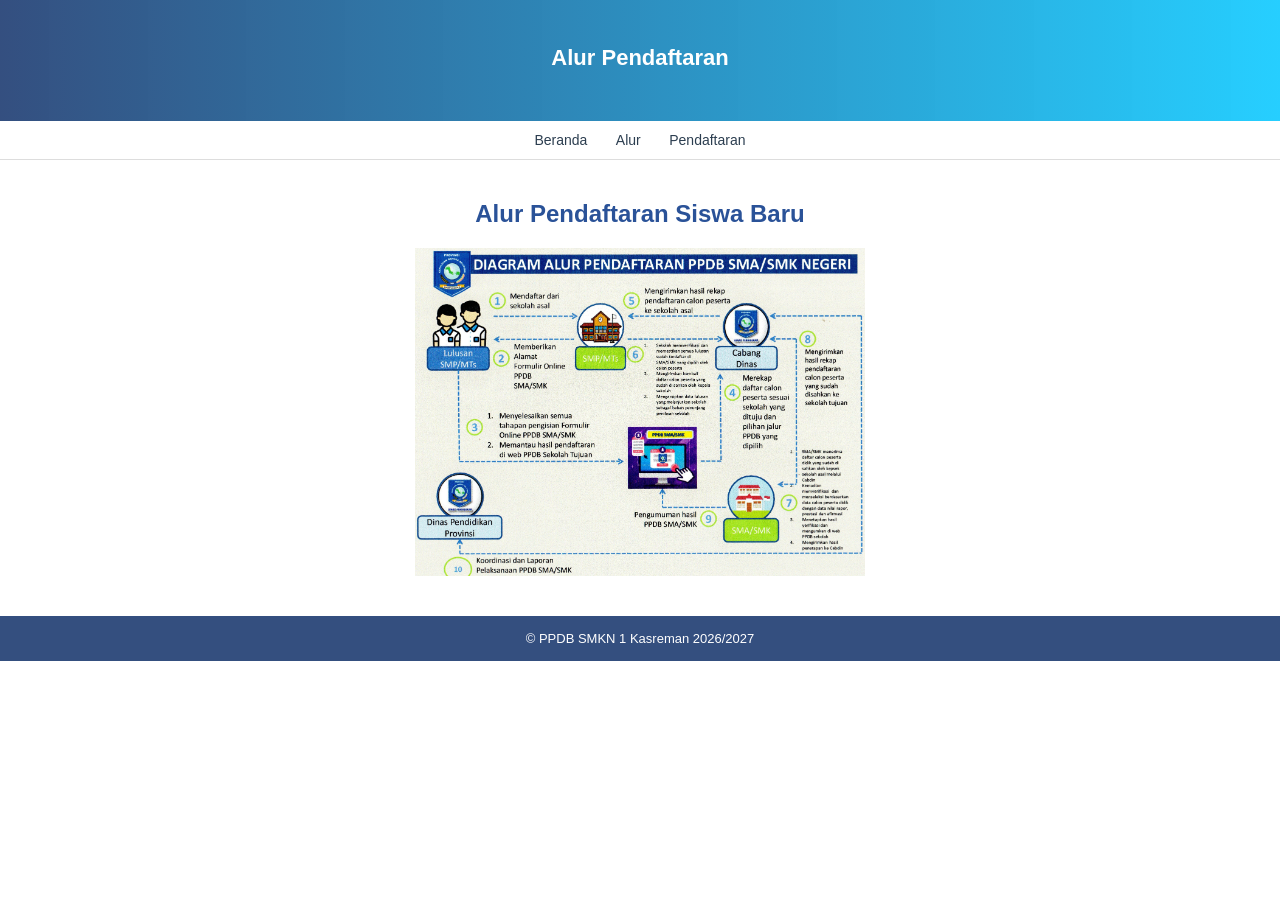
==== alur.html @ 71be5f28 "UTS DPW" ====
<!DOCTYPE html>
<html lang="id">
<head>
    <meta charset="UTF-8">
    <title>Alur Pendaftaran</title>
    <link rel="stylesheet" href="asset/css/style.css">
</head>
<body>

<header>
    <h1>Alur Pendaftaran</h1>
</header>

<nav>
    <a href="index.html">Beranda</a>
    <a href="alur.html">Alur</a>
    <a href="form.html">Pendaftaran</a>
</nav>

<main>

    <h2>Alur Pendaftaran Siswa Baru</h2>

    <img src="asset/img/alur ppdb.jpg" alt="Alur Pendaftaran">

</main>

<footer>
    <p>&copy; PPDB SMKN 1 Kasreman 2026/2027</p>
</footer>

</body>
</html>
---- asset/css/style.css ----
* {
    margin: 0;
    padding: 0;
    box-sizing: border-box;
}
body {
    font-family: "Segoe UI", Arial, sans-serif;
    background: url('../img/bg.jpg');
    background-size: cover;
    background-position: center;
    background-repeat: no-repeat;
    background-attachment: fixed;
}
body::before {
    content: "";
    position: fixed;
    inset: 0;
    background: rgba(255,255,255,0.65);
    backdrop-filter: blur(4px);
    z-index: -1;
}
header {
    background: linear-gradient(90deg, rgba(30,60,114,0.9), rgba(0,198,255,0.85));
    color: white;
    text-align: center;
    padding: 45px 20px;
}
header h1 {
    font-size: 22px;
    margin-bottom: 5px;
}
header p {
    font-size: 14px;
    opacity: 0.9;
}
nav {
    background: rgba(255,255,255,0.95);
    text-align: center;
    padding: 10px;
    border-bottom: 1px solid #ddd;
}
nav a {
    text-decoration: none;
    color: #2c3e50;
    margin: 0 12px;
    font-size: 14px;
    font-weight: 500;
}
nav a:hover {
    color: #153772;
}

main {
    width: 90%;
    max-width: 900px;
    margin: 40px auto;
}
.card {
    background: rgba(255,255,255,0.95);
    padding: 25px;
    border-radius: 12px;
    box-shadow: 0 10px 30px rgba(0,0,0,0.15);
}
h2, h3 {
    text-align: center;
    color: #2a5298;
    margin-bottom: 10px;
}
.card p {
    text-align: center;
    color: #555;
    margin-bottom: 8px;
}

table {
    width: 100%;
    border-collapse: collapse;
    margin-top: 20px;
    border-spacing: 0 6px; /* jarak antar baris */
}
table th {
    background: #2a5298;
    color: white;
    padding: 14px 18px;
    text-align: left;
    letter-spacing: 0.5px;
}
table td {
    padding: 14px 18px;
    border-bottom: 1px solid #eee;
    text-align: left;
    line-height: 1.6;
    vertical-align: middle;
}
tbody tr {
    height: 45px;
}
tbody tr:nth-child(even) {
    background: #f4f7fb;
}

form {
    max-width: 500px;
    margin: 20px auto;
    padding: 20px;
    background: #ffffff;
    border-radius: 8px;
    border: 1px solid #ddd;
}
form label {
    display: block;
    margin-top: 10px;
    font-weight: 500;
    font-size: 14px;
    color: #333;
}
input, select {
    width: 100%;
    padding: 8px;
    margin-top: 5px;
    margin-bottom: 12px;
    border: 1px solid #ccc;
    border-radius: 5px;
    display: block;
}
button {
    width: 100%;
    padding: 10px;
    background: #2a5298;
    color: white;
    border: none;
    border-radius: 5px;
}
button:hover {
    background: #153772;
    cursor: pointer;
}
.info {
    display: block;
    font-size: 12px;
    color: #666;
    margin-bottom: 5px;
}
img {
    display: block;
    margin: 20px auto;
    max-width: 450px;
    width: 100%;
}
footer {
    text-align: center;
    padding: 15px;
    background: rgba(30,60,114,0.9);
    color: white;
    margin-top: 40px;
    font-size: 13px;
}
html, body {
    width: 100%;
    overflow-x: hidden;
}

@media (max-width: 768px) {
    main {
        width: 95%;
        margin: 20px auto;
    }
    header {
        padding: 30px 15px;
    }
    header h1 {
        font-size: 18px;
    }
    header p {
        font-size: 12px;
    }
    .card {
        padding: 20px;
    }
}
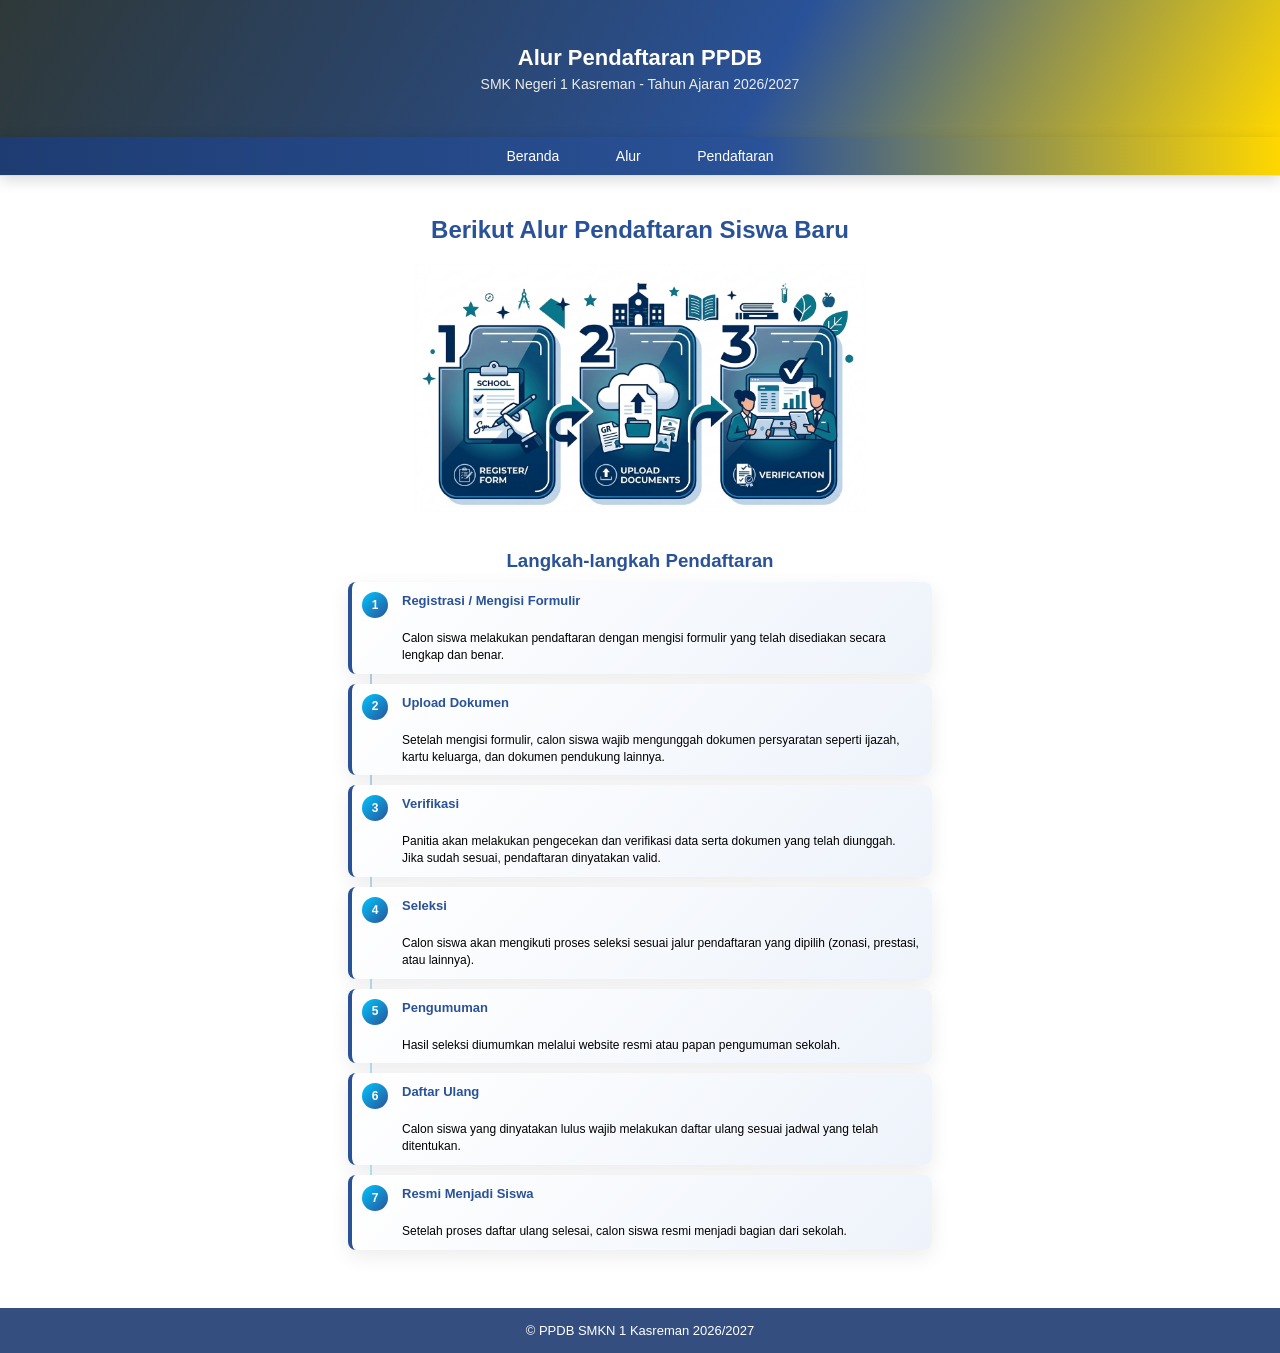
==== commit 92d09724: "UTS DPW" ====
--- a/alur.html
+++ b/alur.html
@@ -1,4 +1,4 @@
-<!DOCTYPE html>
+<!DOCTYPE html> 
 <html lang="id">
 <head>
     <meta charset="UTF-8">
@@ -8,7 +8,8 @@
 <body>
 
 <header>
-    <h1>Alur Pendaftaran</h1>
+    <h1>Alur Pendaftaran PPDB</h1>
+    <p>SMK Negeri 1 Kasreman - Tahun Ajaran 2026/2027</p>
 </header>
 
 <nav>
@@ -18,10 +19,48 @@
 </nav>
 
 <main>
+    <h2>Berikut Alur Pendaftaran Siswa Baru</h2>
+    <img src="asset/img/alur ppdb.png" alt="Alur Pendaftaran">
 
-    <h2>Alur Pendaftaran Siswa Baru</h2>
+    <section class="deskripsi-alur">
+        <h3>Langkah-langkah Pendaftaran</h3>
+        <ol>
+            <li>
+                <strong>Registrasi / Mengisi Formulir</strong><br>
+                Calon siswa melakukan pendaftaran dengan mengisi formulir yang telah disediakan secara lengkap dan benar.
+            </li>
 
-    <img src="asset/img/alur ppdb.jpg" alt="Alur Pendaftaran">
+            <li>
+                <strong>Upload Dokumen</strong><br>
+                Setelah mengisi formulir, calon siswa wajib mengunggah dokumen persyaratan seperti ijazah, kartu keluarga, dan dokumen pendukung lainnya.
+            </li>
+
+            <li>
+                <strong>Verifikasi</strong><br>
+                Panitia akan melakukan pengecekan dan verifikasi data serta dokumen yang telah diunggah. Jika sudah sesuai, pendaftaran dinyatakan valid.
+            </li>
+
+            <li>
+                <strong>Seleksi</strong><br>
+                Calon siswa akan mengikuti proses seleksi sesuai jalur pendaftaran yang dipilih (zonasi, prestasi, atau lainnya).
+            </li>
+
+            <li>
+                <strong>Pengumuman</strong><br>
+                Hasil seleksi diumumkan melalui website resmi atau papan pengumuman sekolah.
+            </li>
+
+            <li>
+                <strong>Daftar Ulang</strong><br>
+                Calon siswa yang dinyatakan lulus wajib melakukan daftar ulang sesuai jadwal yang telah ditentukan.
+            </li>
+
+            <li>
+                <strong>Resmi Menjadi Siswa</strong><br>
+                Setelah proses daftar ulang selesai, calon siswa resmi menjadi bagian dari sekolah.
+            </li>
+        </ol>
+    </section>
 
 </main>
 
--- a/asset/css/style.css
+++ b/asset/css/style.css
@@ -5,7 +5,6 @@
 }
 body {
     font-family: "Segoe UI", Arial, sans-serif;
-    background: url('../img/bg.jpg');
     background-size: cover;
     background-position: center;
     background-repeat: no-repeat;
@@ -17,10 +16,11 @@
     inset: 0;
     background: rgba(255,255,255,0.65);
     backdrop-filter: blur(4px);
+    -webkit-backdrop-filter: blur(4px);
     z-index: -1;
 }
 header {
-    background: linear-gradient(90deg, rgba(30,60,114,0.9), rgba(0,198,255,0.85));
+    background: linear-gradient(90deg, rgba(10, 29, 66, 0.9), rgba(103, 209, 238, 0.85));
     color: white;
     text-align: center;
     padding: 45px 20px;
@@ -49,14 +49,13 @@
 nav a:hover {
     color: #153772;
 }
-
 main {
     width: 90%;
     max-width: 900px;
     margin: 40px auto;
 }
 .card {
-    background: rgba(255,255,255,0.95);
+    background: rgba(196, 228, 253, 0.95);
     padding: 25px;
     border-radius: 12px;
     box-shadow: 0 10px 30px rgba(0,0,0,0.15);
@@ -71,15 +70,14 @@
     color: #555;
     margin-bottom: 8px;
 }
-
 table {
     width: 100%;
-    border-collapse: collapse;
+    border-collapse: separate;
+    border-spacing: 0 6px;
     margin-top: 20px;
-    border-spacing: 0 6px; /* jarak antar baris */
 }
 table th {
-    background: #2a5298;
+    background: #133263;
     color: white;
     padding: 14px 18px;
     text-align: left;
@@ -87,7 +85,7 @@
 }
 table td {
     padding: 14px 18px;
-    border-bottom: 1px solid #eee;
+    border-bottom: 1px solid #c0daff;
     text-align: left;
     line-height: 1.6;
     vertical-align: middle;
@@ -98,7 +96,6 @@
 tbody tr:nth-child(even) {
     background: #f4f7fb;
 }
-
 form {
     max-width: 500px;
     margin: 20px auto;
@@ -159,7 +156,127 @@
     width: 100%;
     overflow-x: hidden;
 }
+.deskripsi-alur {
+    position: relative;
+    max-width: 600px;
+    margin: 30px auto;
+    padding: 8px;
+}
+.alur-list {
+    display: flex;
+    flex-direction: column;
+    gap: 20px;
+}
+.alur-item {
+    display: flex;
+    align-items: flex-start;
+    background: linear-gradient(135deg, #ffffff, #f4f7fb);
+    padding: 18px;
+    border-radius: 12px;
+    box-shadow: 0 6px 20px rgba(0,0,0,0.08);
+    transition: 0.3s;
+    border-left: 5px solid #2a5298;
+}
+.alur-item:hover {
+    transform: translateY(-4px);
+    box-shadow: 0 10px 25px rgba(0,0,0,0.12);
+}
+.alur-number {
+    min-width: 45px;
+    height: 45px;
+    background: linear-gradient(135deg, #2a5298, #1e3c72);
+    color: #fff;
+    font-weight: bold;
+    font-size: 18px;
+    border-radius: 50%;
+    display: flex;
+    align-items: center;
+    justify-content: center;
+    margin-right: 15px;
+}
+.alur-content h4 {
+    margin-bottom: 5px;
+    color: #2a5298;
+    font-size: 16px;
+}
+.alur-content p {
+    color: #555;
+    font-size: 14px;
+    line-height: 1.5;
+}
+.deskripsi-alur ol {
+    counter-reset: step;
+    list-style: none;
+    margin-top: 10px;
+    padding-left: 0;
+    position: relative;
+}
+.deskripsi-alur ol::before {
+    content: "";
+    position: absolute;
+    left: 22px;
+    top: 0;
+    width: 2px;
+    height: 100%;
+    background: linear-gradient(to bottom, #2a5298, #00c6ff);
+    opacity: 0.3;
+}
+.deskripsi-alur ol li {
+    position: relative;
+    background: linear-gradient(135deg, #ffffff, #eef3fb);
+    margin-bottom: 10px;
+    padding: 10px 12px 10px 50px;
+    border-radius: 8px;
+    box-shadow: 0 6px 20px rgba(0,0,0,0.08);
+    transition: 0.3s;
+    border-left: 4px solid #2a5298;
+    font-size: 12px;
+    line-height: 1.4;
+    opacity: 0;
+    transform: translateY(20px);
+    animation: fadeInUp 0.5s ease forwards;
+}
+.deskripsi-alur ol li:hover {
+    transform: translateY(-2px);
+    box-shadow: 0 10px 25px rgba(0,198,255,0.25);
+}
+.deskripsi-alur ol li::before {
+    counter-increment: step;
+    content: counter(step);
+    position: absolute;
+    left: 10px;
+    top: 10px;
+    width: 26px;
+    height: 26px;
+    font-size: 12px;
+    background: linear-gradient(135deg, #00c6ff, #2a5298);
+    color: white;
+    font-weight: bold;
+    border-radius: 50%;
+    display: flex;
+    align-items: center;
+    justify-content: center;
+}
+.deskripsi-alur ol li strong {
+    display: block;
+    font-size: 13px;
+    color: #2a5298;
+    margin-bottom: 3px;
+}
+.deskripsi-alur ol li:nth-child(1) { animation-delay: 0.1s; }
+.deskripsi-alur ol li:nth-child(2) { animation-delay: 0.2s; }
+.deskripsi-alur ol li:nth-child(3) { animation-delay: 0.3s; }
+.deskripsi-alur ol li:nth-child(4) { animation-delay: 0.4s; }
+.deskripsi-alur ol li:nth-child(5) { animation-delay: 0.5s; }
+.deskripsi-alur ol li:nth-child(6) { animation-delay: 0.6s; }
+.deskripsi-alur ol li:nth-child(7) { animation-delay: 0.7s; }
 
+@keyframes fadeInUp {
+    to {
+        opacity: 1;
+        transform: translateY(0);
+    }
+}
 @media (max-width: 768px) {
     main {
         width: 95%;
@@ -177,4 +294,62 @@
     .card {
         padding: 20px;
     }
+    .alur-item {
+        flex-direction: column;
+    }
+    .alur-number {
+        margin-bottom: 10px;
+    }
+}
+header {
+    background: linear-gradient(120deg, #0a1d42 0%, #2a5298 60%, #ffd700 100%);
+    position: relative;
+    overflow: hidden;
+}
+header::after {
+    content: "";
+    position: absolute;
+    inset: 0;
+    background: linear-gradient(120deg, rgba(255,215,0,0.15), transparent 60%);
+}
+nav {
+    position: sticky;
+    top: 0;
+    z-index: 1000;
+    background: linear-gradient(90deg, #1e3c72 0%, #2a5298 60%, #ffd700 100%);
+    backdrop-filter: blur(8px);
+    box-shadow: 0 4px 15px rgba(0,0,0,0.15);
+}
+nav a {
+    position: relative;
+    padding: 8px 14px;
+    border-radius: 8px;
+    transition: 0.3s ease;
+    color: #fff;
+}
+nav a:hover {
+    background: rgba(255,255,255,0.15);
+    color: #fff;
+}
+nav a::after {
+    content: "";
+    position: absolute;
+    left: 50%;
+    bottom: 0;
+    width: 0%;
+    height: 2px;
+    background: linear-gradient(90deg, #00c6ff, #ffd700);
+    transition: 0.3s;
+    transform: translateX(-50%);
+}
+nav a:hover::after {
+    width: 80%;
+}
+nav a.active {
+    background: rgba(255,255,255,0.2);
+    box-shadow: 0 4px 12px rgba(255,215,0,0.4);
+}
+form {
+    background: linear-gradient(135deg, #eefaff, #dae6ff, #f1fbff);
+    box-shadow: 0 6px 20px rgba(0,0,0,0.1);
 }
